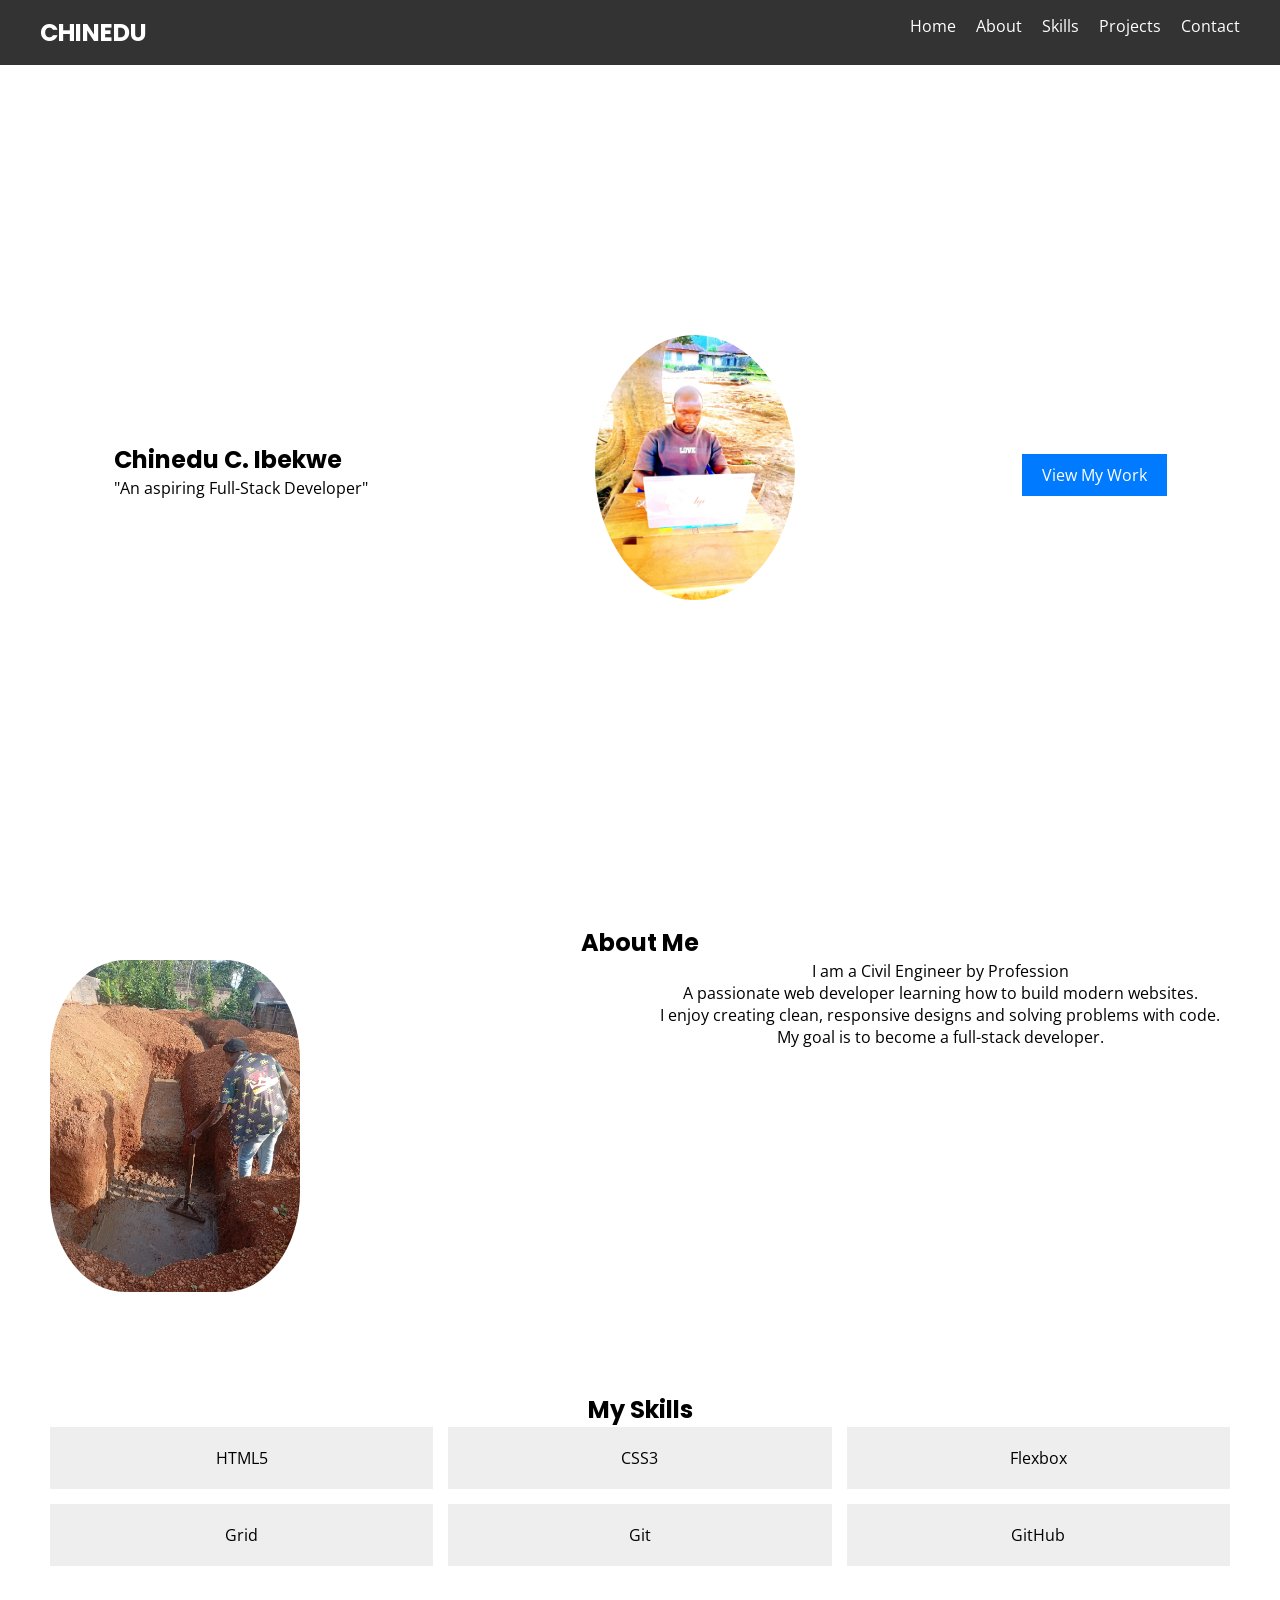
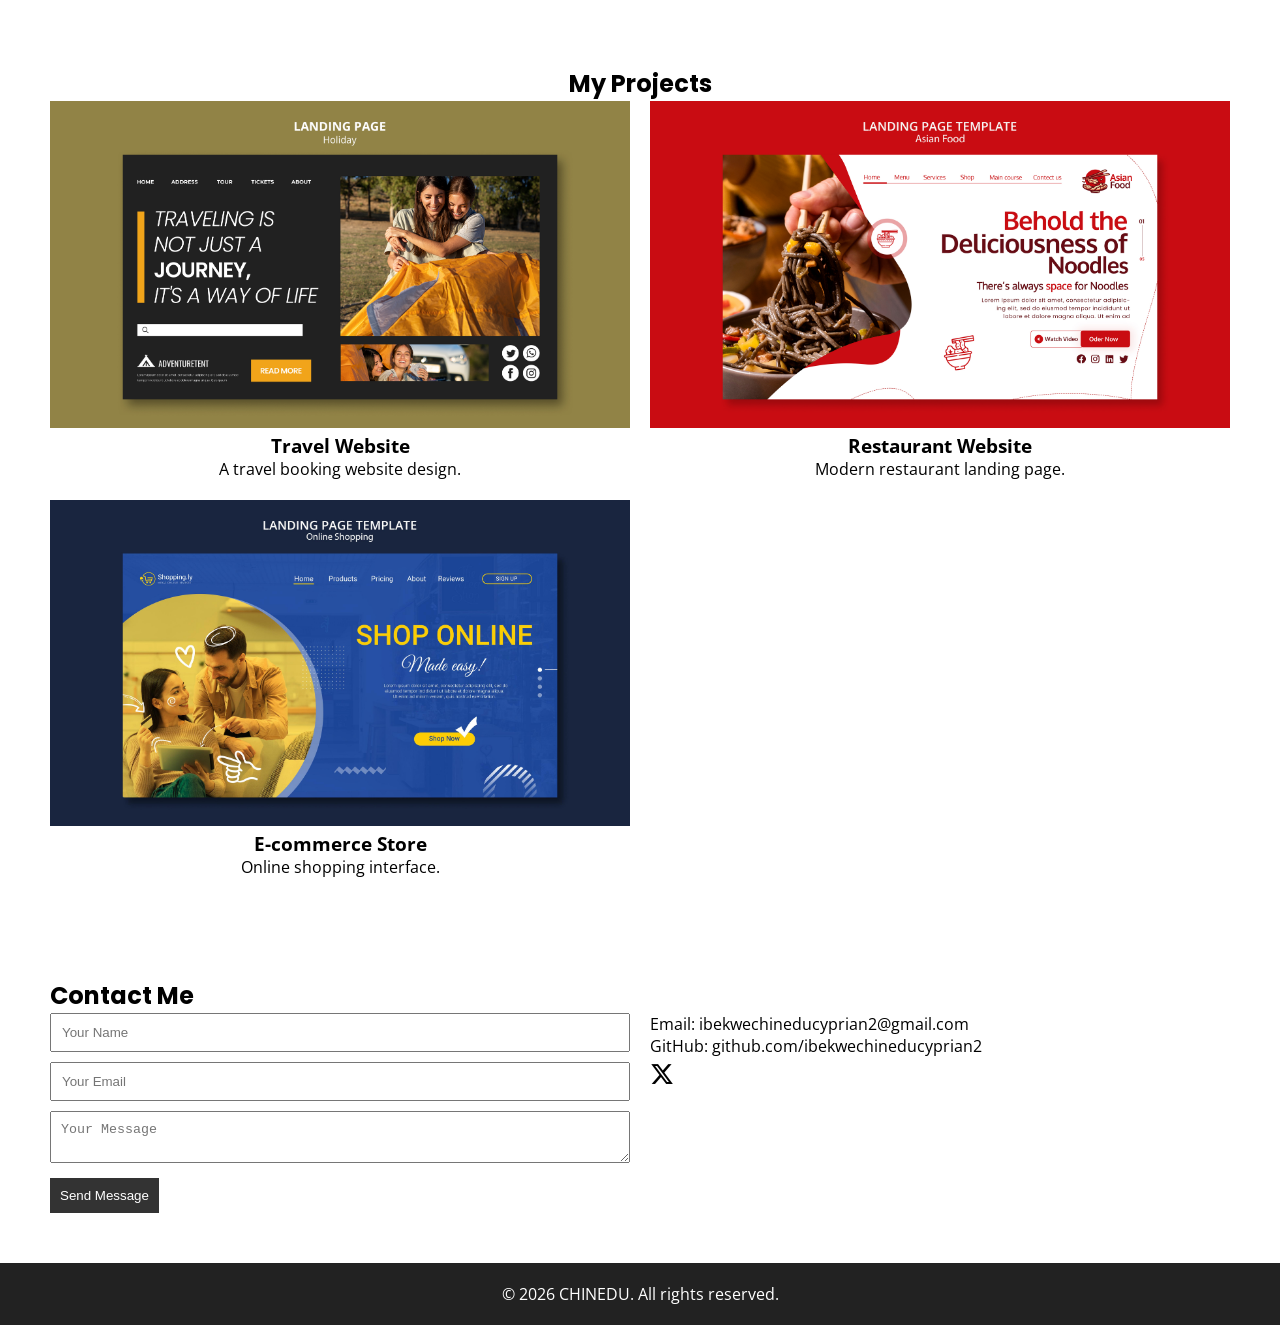
==== Index.html @ f845010d "my first commit" ====
<!DOCTYPE html>
<html lang="en">
<head>
  <meta charset="UTF-8">
  <meta name="viewport" content="width=device-width, initial-scale=1.0">
  <title>Chinedu Ibekwe | Portfolio</title>

  <!-- Google Fonts -->
  <link href="https://fonts.googleapis.com/css2?family=Poppins:wght@600&family=Open+Sans&display=swap" rel="stylesheet">

  <!-- cdnjs.cloudflare -->

  <link rel="stylesheet" href="https://cdnjs.cloudflare.com/ajax/libs/font-awesome/6.5.0/css/all.min.css">

  <!-- CSS -->
  <link rel="stylesheet" href="Style.css">
</head>

<body>

<!-- NAVBAR -->
<header>
  <nav class="navbar">
    <h2 class="logo">CHINEDU</h2>
    <ul class="nav-links">
      <li><a href="#home">Home</a></li>
      <li><a href="#about">About</a></li>
      <li><a href="#skills">Skills</a></li>
      <li><a href="#projects">Projects</a></li>
      <li><a href="#contact">Contact</a></li>
    </ul>
  </nav>
</header>

<!-- HERO -->
<section id="home" class="hero">
  <div class="hero-text">
    <h1>Chinedu C. Ibekwe</h1>
    <p>"An aspiring Full-Stack Developer"</p>
  </div>
  <div class="hero-img">
    <img src="Chinedu Ibekwe photo.jpeg" alt="Profile Photo">
  </div>
  <div class="hero-text">
    <a href="#projects" class="btn">View My Work</a>
  </div>
</section>

<!-- ABOUT -->
<section id="about" class="about">
  <h2>About Me</h2>
  <div class="about-container">
    <img src="Chinedu Ibekwe photo 2.jpeg" alt="About Image">
    <div>
      <p> I am a Civil Engineer by Profession</p>
      <p>A passionate web developer learning how to build modern websites.</p>
      <p>I enjoy creating clean, responsive designs and solving problems with code.</p>
      <p>My goal is to become a full-stack developer.</p>
    </div>
  </div>
</section>

<!-- SKILLS -->
<section id="skills" class="skills">
  <h2>My Skills</h2>
  <div class="skills-grid">
    <div class="skill-card">HTML5</div>
    <div class="skill-card">CSS3</div>
    <div class="skill-card">Flexbox</div>
    <div class="skill-card">Grid</div>
    <div class="skill-card">Git</div>
    <div class="skill-card">GitHub</div>
  </div>
</section>

<!-- PROJECTS -->
<section id="projects" class="projects">
  <h2>My Projects</h2>
  <div class="projects-grid">
    
    <div class="project-card">
      <img src="Travel website photo.jpg" alt="Project 1">
      <h3>Travel Website</h3>
      <p>A travel booking website design.</p>
    </div>

    <div class="project-card">
      <img src="photo of modern restaurant.jpg" alt="Project 2">
      <h3>Restaurant Website</h3>
      <p>Modern restaurant landing page.</p>
    </div>

    <div class="project-card">
      <img src="photo of E-Commerce Store.jpg" alt="Project 3">
      <h3>E-commerce Store</h3>
      <p>Online shopping interface.</p>
    </div>

  </div>
</section>

<!-- CONTACT -->
<section id="contact" class="contact">
  <h2>Contact Me</h2>
  <div class="contact-container">

    <form>
      <input type="text" placeholder="Your Name" required>
      <input type="email" placeholder="Your Email" required>
      <textarea placeholder="Your Message"></textarea>
      <button type="submit">Send Message</button>
    </form>

    <div class="contact-info">
      <p>Email: ibekwechineducyprian2@gmail.com</p>
      <p>GitHub: github.com/ibekwechineducyprian2</p>
      <a href="https://x.com/IbekweChi75038" class="social-icon" target="_blank">
    <i class="fa-brands fa-x-twitter"></i>
</a>
    </div>

  </div>
</section>

<!-- FOOTER -->
<footer>
  <p>© 2026 CHINEDU. All rights reserved.</p>
</footer>

</body>
</html>
---- Style.css ----
*{
  margin: 0;
  padding: 0;
  box-sizing: border-box;
}

body {
  font-family: 'Open Sans', sans-serif;
}

h1, h2 {
  font-family: 'Poppins', sans-serif;
}

/* NAVBAR */
.navbar {
  display: flex;
  justify-content: space-between;
  padding: 15px 40px;
  background: #333;
  color: #fff;
  position: sticky;
  top: 0;
}

.nav-links {
  display: flex;
  list-style: none;
}

.nav-links li {
  margin-left: 20px;
}

.nav-links a {
  color: white;
  text-decoration: none;
}

/* HERO */
.hero {
  display: flex;
  align-items: center;
  justify-content: space-around;
  height: 90vh;
}

.hero img {
  width: 200px;
  border-radius: 50%;
}

.btn {
  display: inline-block;
  padding: 10px 20px;
  background: #007BFF;
  color: white;
  margin-top: 10px;
  text-decoration: none;
}

/* ABOUT */
.about {
  padding: 50px;
  text-align: center;
}

.about-container {
  display: grid;
  grid-template-columns: 1fr 1fr;
  gap: 20px; 
}

.about img{
     width: 250px;
     border-radius: 30%;
}

/* SKILLS */
.skills {
  padding: 50px;
  text-align: center;
}

.skills-grid {
  display: grid;
  grid-template-columns: repeat(3, 1fr);
  gap: 15px;
}

.skill-card {
  padding: 20px;
  background: #eee;
  transition: 0.3s;
}

.skill-card:hover {
  background: #007BFF;
  color: white;
}

/* PROJECTS */
.projects {
  padding: 50px;
  text-align: center;
}

.projects-grid {
  display: grid;
  grid-template-columns: repeat(2, 1fr);
  gap: 20px;
}

.project-card img {
  width: 100%;
}

/* CONTACT */
.contact {
  padding: 50px;
}

.contact-container {
  display: grid;
  grid-template-columns: 1fr 1fr;
  gap: 20px;
}

form input, form textarea {
  width: 100%;
  margin-bottom: 10px;
  padding: 10px;
}

button {
  padding: 10px;
  background: #333;
  color: white;
  border: none;
}
.social-icon {
    font-size: 24px;
    color: #000; /* X brand color */
    text-decoration: none;
    transition: 0.3s ease;
}

.social-icon:hover {
    color: #1DA1F2; /* optional hover color */
}

/* FOOTER */
footer {
  text-align: center;
  padding: 20px;
  background: #222;
  color: white;
}

/* RESPONSIVE */
@media (max-width: 768px) {

  .hero {
    flex-direction: column;
    text-align: center;
  }

  .about-container,
  .contact-container,
  .projects-grid {
    grid-template-columns: 1fr;
  }

  .skills-grid {
    grid-template-columns: 1fr 1fr;
  }
}
html {
  scroll-behavior: smooth;
}
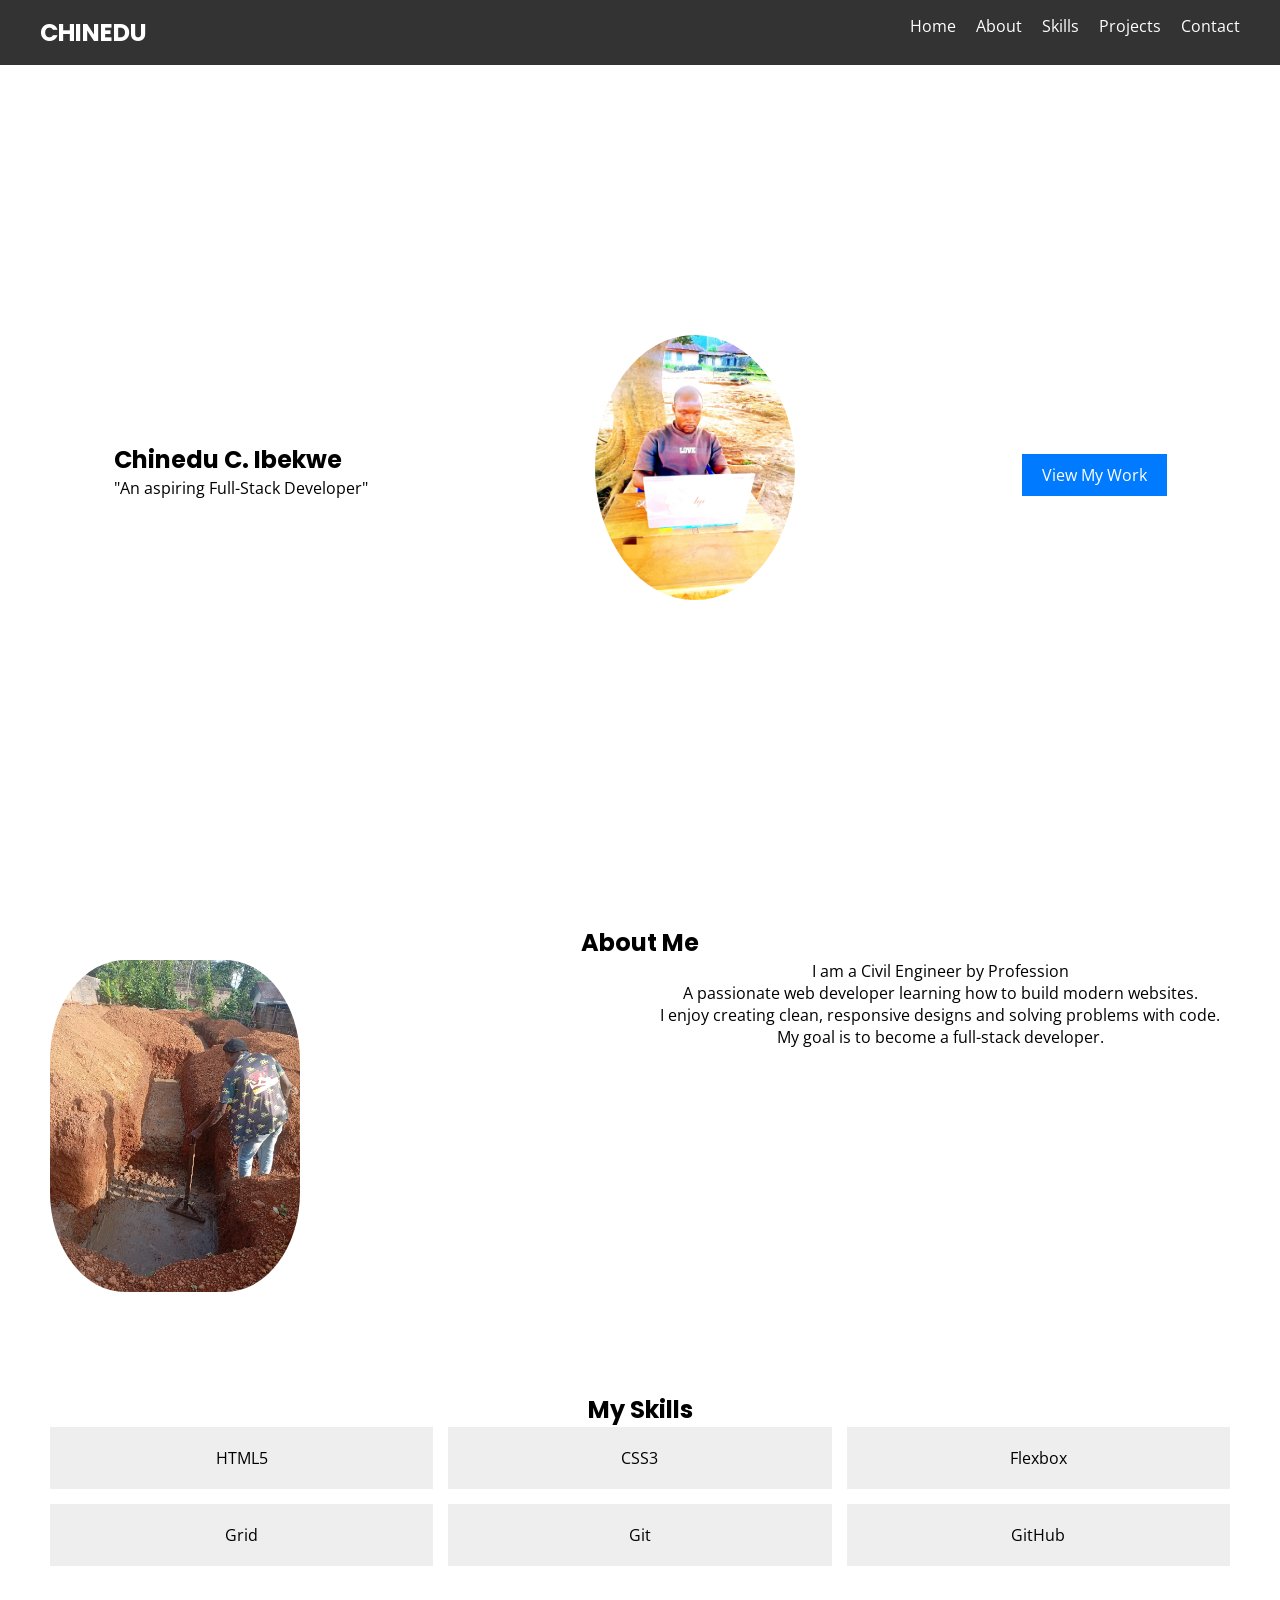
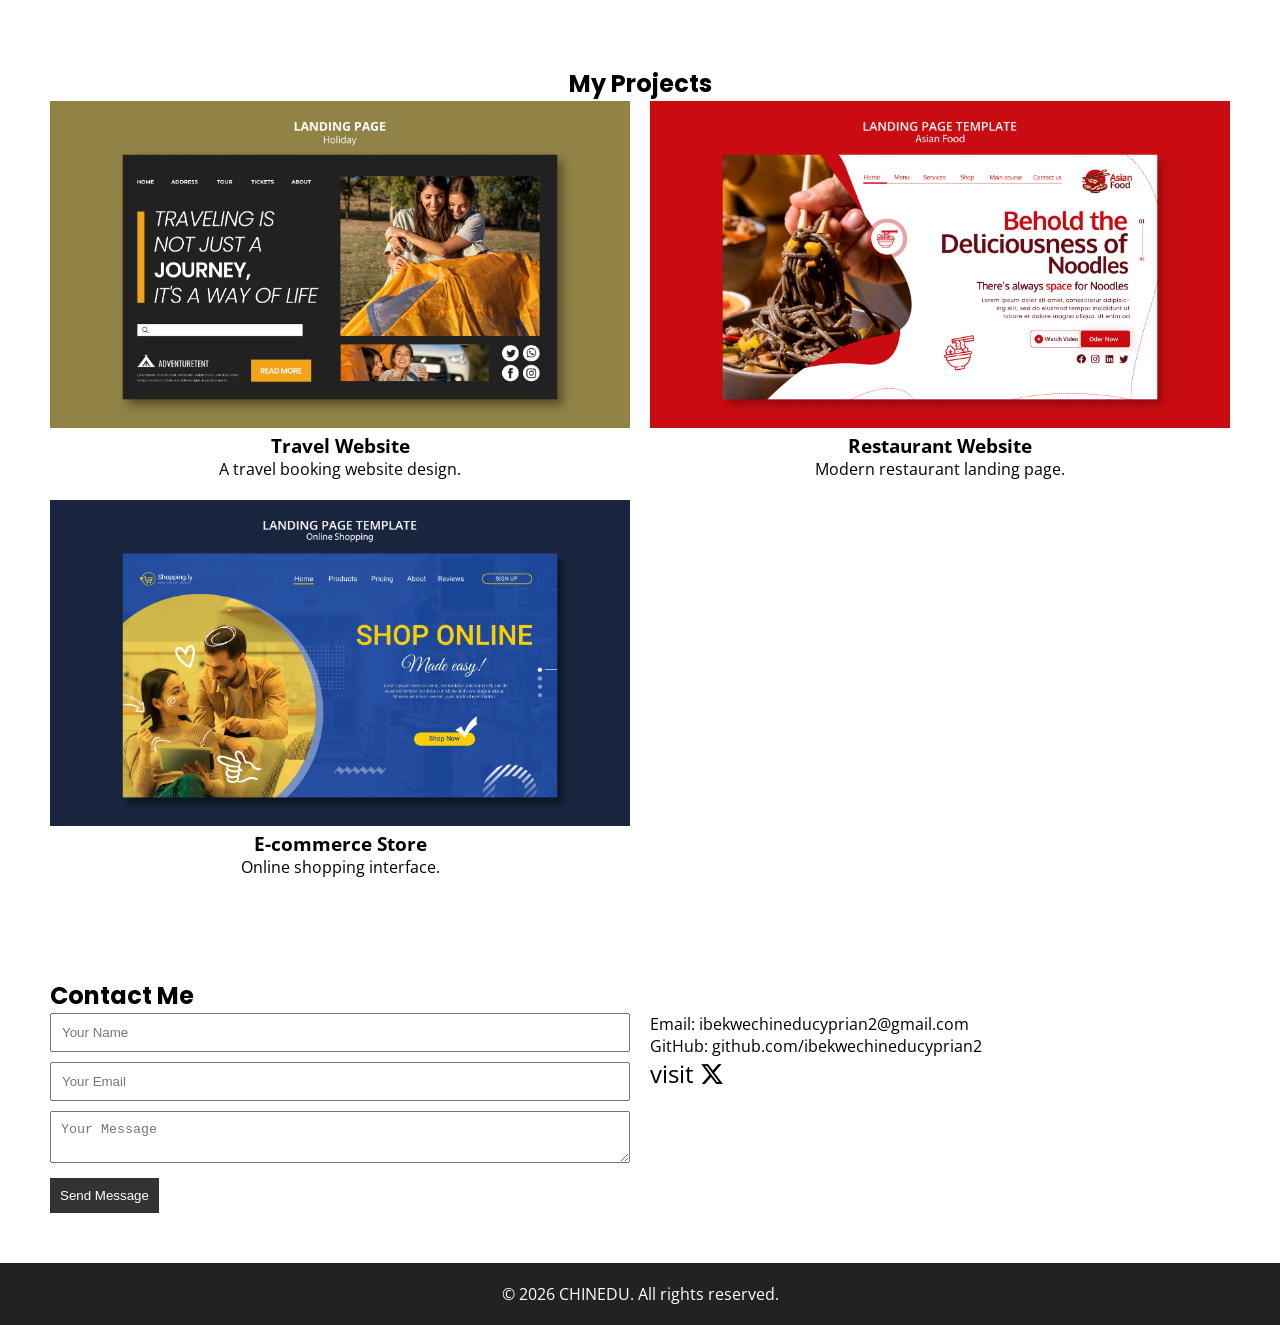
==== commit 23372cf7: "I commit Index.html and other files" ====
--- a/Index.html
+++ b/Index.html
@@ -114,7 +114,7 @@
     <div class="contact-info">
       <p>Email: ibekwechineducyprian2@gmail.com</p>
       <p>GitHub: github.com/ibekwechineducyprian2</p>
-      <a href="https://x.com/IbekweChi75038" class="social-icon" target="_blank">
+      <a href="https://x.com/IbekweChi75038" class="social-icon" target="_blank" rel="noopener noreferre">visit
     <i class="fa-brands fa-x-twitter"></i>
 </a>
     </div>
